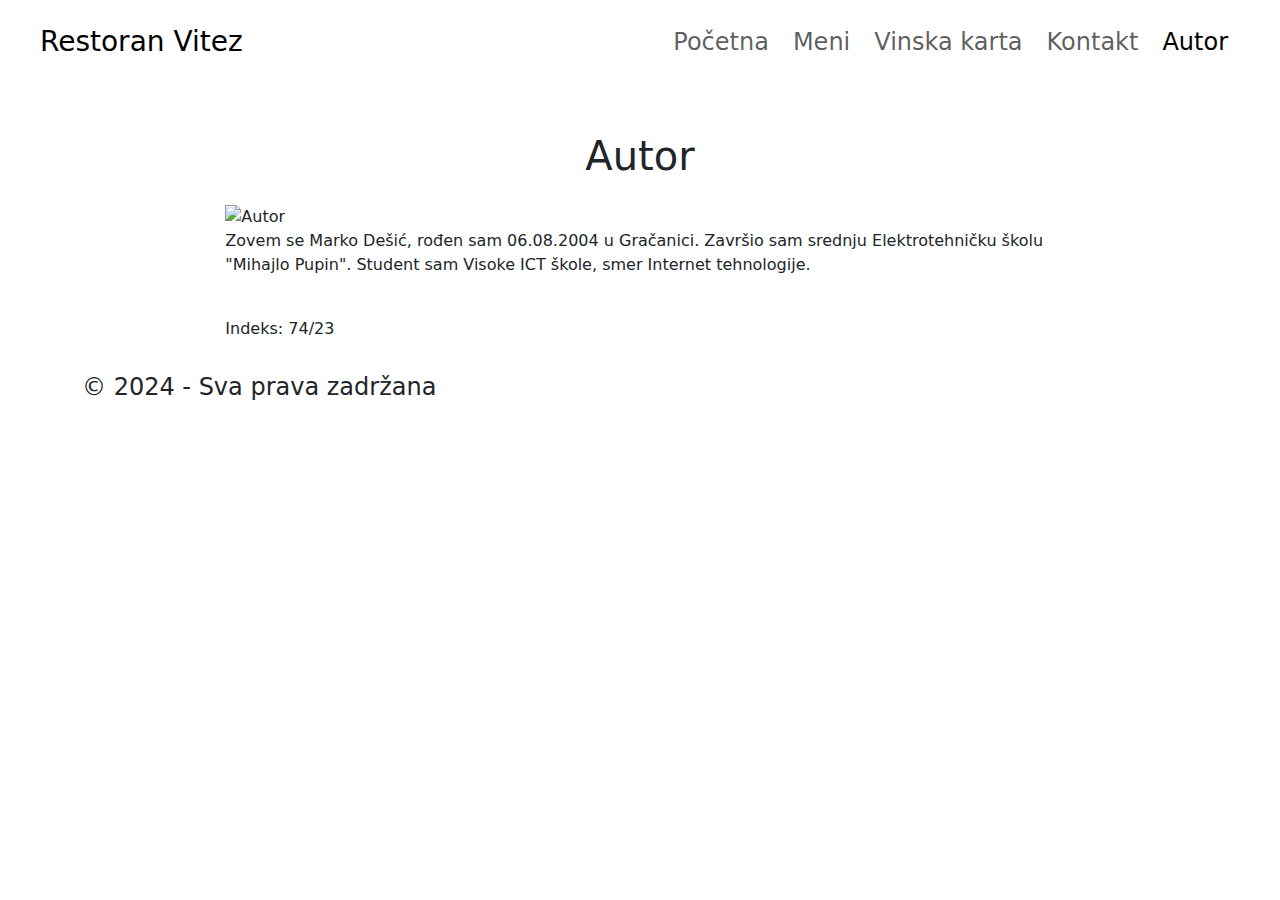
==== autor.html @ 2593a53d "Add files via upload" ====
<!DOCTYPE html>
<html>
    <head>
		  <meta charset="UTF-8" />
      <meta name="viewport" content="width=device-width, initial-scale=1.0" />
		  <meta name="keywords" content="restoran, najbolja hrana, najbolje pice, restorani beograd, vitez" />
		  <meta name="description" content="" />
      <meta name="author" content="Marko Desic"/>
      <meta name="copyright" content="Restoran Vitez 2024."/>
      <link rel="shortcut icon" href="img/vitez.png" type="image/x-icon">
		  <link rel="stylesheet" href="https://cdnjs.cloudflare.com/ajax/libs/font-awesome/6.5.0/css/all.min.css" integrity="sha512-Avb2QiuDEEvB4bZJYdft2mNjVShBftLdPG8FJ0V7irTLQ8Uo0qcPxh4Plq7G5tGm0rU+1SPhVotteLpBERwTkw==" crossorigin="anonymous" referrerpolicy="no-referrer" />
		  <link href="https://cdn.jsdelivr.net/npm/bootstrap@5.3.3/dist/css/bootstrap.min.css" rel="stylesheet" integrity="sha384-QWTKZyjpPEjISv5WaRU9OFeRpok6YctnYmDr5pNlyT2bRjXh0JMhjY6hW+ALEwIH" crossorigin="anonymous"> 
      <link rel="stylesheet" href="css/style.css" text="text/css" />
		  <link rel="stylesheet" href="css/responsive.css" text="text/css" />
		  <title>Restoran Vitez</title>
    </head>

    <body>
        <header id="header">
              <div class="container-fluid"  id="top">
                  <div class="row">
                      <div class="col-12 mx-auto">
                          <nav class="navbar navbar-expand-lg p-3">
                              <div class="container-fluid">
                                <a class="navbar-brand fs-3 active" href="index.html">Restoran Vitez</a>
                                <button class="navbar-toggler navbarboja" type="button" data-bs-toggle="collapse" data-bs-target="#nav1" aria-controls="navbarNav" aria-expanded="false" aria-label="Toggle navigation">
                                  <span class="navbar-toggler-icon"></span>
                                </button>
                                <div class="collapse navbar-collapse justify-content-end fs-4" id="nav1">
                                  <ul class="navbar-nav ">
                                    <li class="nav-item px-1">
                                      <a class="nav-link p-color" href="index.html">Početna</a>
                                    </li>
                                    <li class="nav-item px-1">
                                      <a class="nav-link p-color" href="meni.html">Meni</a>
                                    </li>
                                    <li class="nav-item px-1">
                                      <a class="nav-link p-color" href="vkarta.html">Vinska karta</a>
                                    </li>
                                    <li class="nav-item px-1">
                                      <a class="nav-link p-color" href="kontakt.html">Kontakt</a>
                                    </li>
                                    <li class="nav-item px-1">
                                      <a class="nav-link active" href="autor.html">Autor</a>
                                    </li>
                                  </ul>
                                </div>
                              </div>
                            </nav>
                      </div>
                  </div>
              </div>
        </header>
        <main>
          <div id="autordrzac">
            <div class="container-fluid mt-5">
              <h1 class="text-center mb-4 naslov">Autor</h1>
              <div class="row justify-content-center">
                  <div class="col-12 col-xl-8 autor-container">
                      <img src="img/autor.jpg" alt="Autor" class="autor-img">
                      <div class="spacer"></div>
                      <div class="autor-text">
                        <p>Zovem se Marko Dešić, rođen sam 06.08.2004 u Gračanici. Završio sam srednju Elektrotehničku školu "Mihajlo Pupin". Student sam Visoke ICT škole, smer Internet tehnologije. </p>
                        <br/>
                        <p>Indeks: 74/23</p>
                      </div>
                  </div>
              </div>
            </div>
          </div>
          
        </main>
        <footer class="footer py-3">
          <div class="container">
              <div class="row">
                  <div class="col-12 col-md-6 text-center text-md-start mb-3 mb-md-0">
                      <h4>&copy; 2024 - Sva prava zadržana</h4>
                  </div>
                  <div class="col-12 col-md-6 d-flex justify-content-center justify-content-md-end">
                      <a href="https://www.instagram.com/" target="_blank"class="text-dark me-4"><i class="fa-brands fa-instagram"></i></a>
                      <a href="https://www.facebook.com/?locale=sr_RS" target="_blank" class="text-dark me-4"><i class="fa-brands fa-facebook"></i></a>
                      <a href="https://www.linkedin.com/" target="_blank" class="text-dark me-4"><i class="fa-brands fa-linkedin"></i></a>
                      <a href="sitemap.xml" target="_blank" class="text-dark"><i class="fa-solid fa-sitemap"></i></a>
                  </div>
              </div>
          </div>
      </footer>

        <script src="https://cdn.jsdelivr.net/npm/bootstrap@5.3.3/dist/js/bootstrap.min.js" integrity="sha384-0pUGZvbkm6XF6gxjEnlmuGrJXVbNuzT9qBBavbLwCsOGabYfZo0T0to5eqruptLy" crossorigin="anonymous"></script>
    </body>
</html>
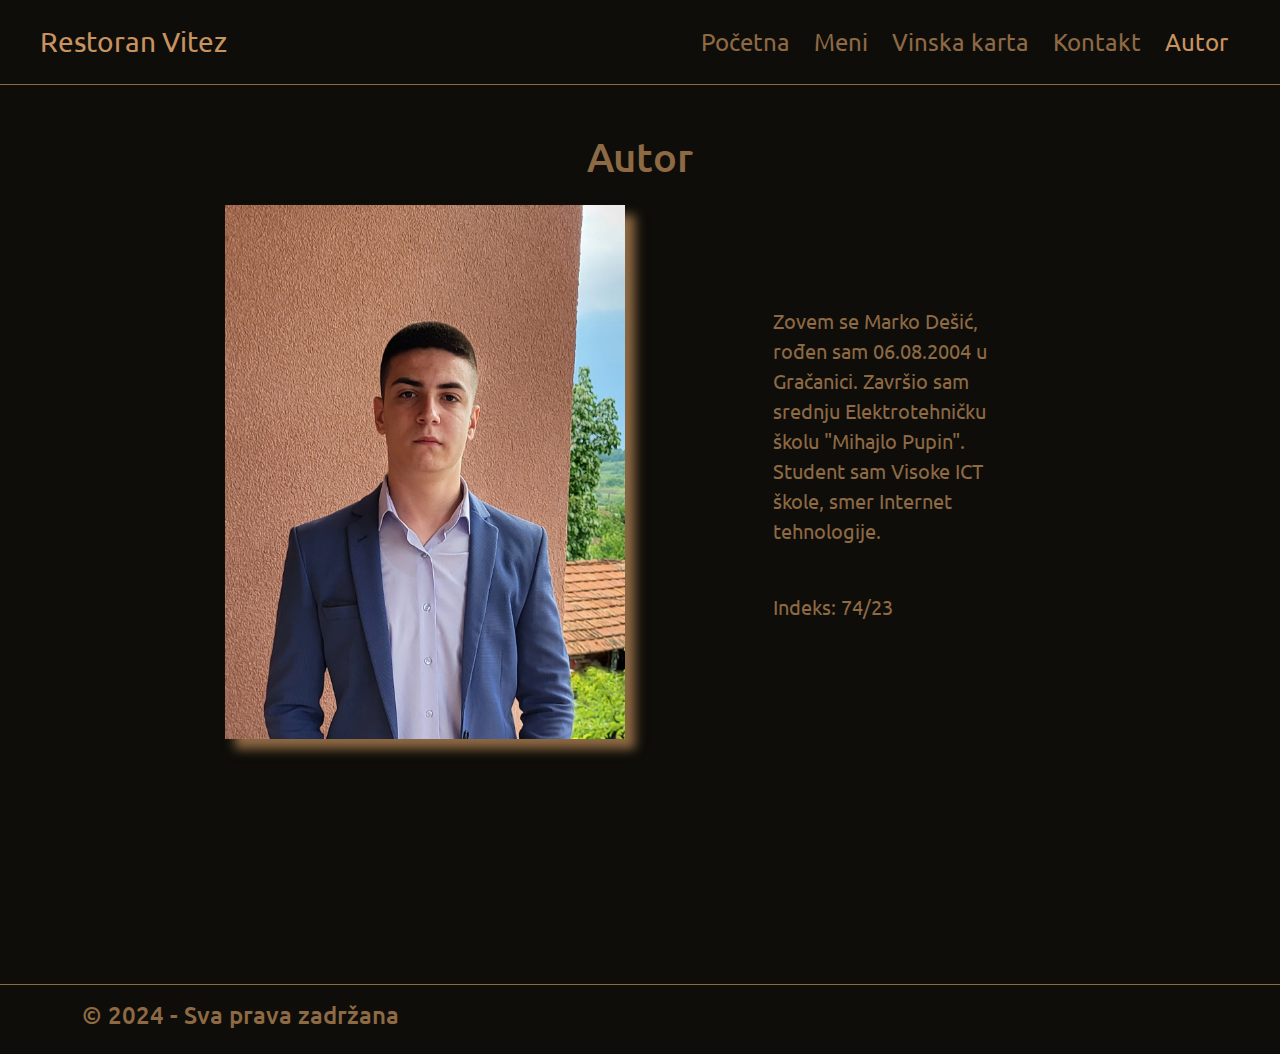
==== commit 3b6cbd3e: "Add files via upload" ====
--- a/autor.html
+++ b/autor.html
@@ -4,7 +4,7 @@
 		  <meta charset="UTF-8" />
       <meta name="viewport" content="width=device-width, initial-scale=1.0" />
 		  <meta name="keywords" content="restoran, najbolja hrana, najbolje pice, restorani beograd, vitez" />
-		  <meta name="description" content="" />
+		  <meta name="description" content="Kulinarska umetnost koja podstiče čula" />
       <meta name="author" content="Marko Desic"/>
       <meta name="copyright" content="Restoran Vitez 2024."/>
       <link rel="shortcut icon" href="img/vitez.png" type="image/x-icon">
--- a/css/style.css
+++ b/css/style.css
@@ -0,0 +1,349 @@
+@import url('https://fonts.googleapis.com/css2?family=Ubuntu&display=swap');
+
+*{
+    margin: 0px;
+    padding: 0px;
+    box-sizing: border-box;
+    font-family: 'Ubuntu', sans-serif;
+}
+:root {
+    --primary: #8d6944;
+    --secondary: #0e0d09;
+    --t-color: #c8935f;
+}
+
+#header{
+    background-color: #0e0d09;
+    width: 100%;
+}
+
+.navbarboja{
+    background-color: var(--primary);
+}
+
+.p-color{
+   color: #8d6944; 
+}
+
+.active, .nav-link:hover{
+    color: var(--t-color) !important;
+}
+main{
+    background-color: var(--secondary);
+}
+.carousel-item {
+    height: 800px;
+  }
+  
+.carousel-item img{
+    height: 800px;
+    width: 100%;
+}
+
+.carousel-caption {
+    font-size: 24px;
+    background-color: rgba(0, 0, 0, 0.7); 
+    width: 100%;
+    left: 0;
+    bottom: 50px; 
+    text-align: center;
+}
+
+.about-section{
+    background-color: var(--secondary);
+}
+
+.content-block {
+    height: 400px; 
+    display: flex;
+    flex-direction: column;
+    justify-content: center;
+    align-items: center;
+    text-align: center;
+}
+.content-block i {
+    font-size: 2rem; 
+    margin-bottom: 15px; 
+}
+
+#usluge{
+    border-bottom: 1px solid var(--t-color);
+    border-top: 1px solid var(--t-color);
+    width: 100%;
+}
+
+.naslov{
+    color: var(--primary);
+    font-size: 40px;
+}
+
+.usluga{
+    background-color: var(--primary);
+    border-radius: 10px;
+    transition: 0.5s;
+    width: 300px;
+    margin-bottom: 20px;
+}
+
+.usluga .fa-solid{
+    font-size: 60px;
+    color: var(--secondary);
+}
+
+.usluga h3{
+    font-size: 40px;
+    color: var(--secondary);
+}
+.usluga p{
+    font-size: 19px;
+    color: var(--secondary);
+}
+
+.usluga:hover{
+    background-color: var(--t-color);
+}
+
+.dugme{
+    height: 50px;
+    background-color: var(--primary);
+    transition: 0.5s;
+}
+
+.dugme1{
+    height: 50px;
+    background-color: var(--secondary);
+    transition: 0.5s;
+    color: var(--primary);
+}
+#usluge .dugme1{
+    width: 50%;
+}
+
+.dugme:hover{
+    background-color: var(--t-color);
+}
+
+.guest-card {
+    min-height: 400px; 
+}
+.guest-image {
+    width: 80px;
+    height: 80px;
+    border-radius: 50%;
+    object-fit: cover;
+}
+.horizontal-line {
+    width: 100%;
+    height: 2px;
+    background-color: #000;
+    margin: 15px 0;
+}
+.card-body {
+    display: flex;
+    flex-direction: column;
+    align-items: start;
+    background-color: var(--primary);
+    border-radius: 10px;
+}
+
+.card {
+    background: none;
+}
+
+#opinions{
+    border-bottom: 1px solid var(--t-color);
+    width: 100%;
+}
+
+#block{
+    border-bottom: 1px solid var(--t-color); 
+}
+#block p{
+    color: var(--primary);
+    font-size: 25px;
+}
+.content-div {
+    display: flex;
+    flex-direction: column;
+    justify-content: center; 
+}
+.img-fluid {
+    max-height: 100%; 
+    object-fit: cover; 
+}
+.btn {
+    width: 30%; 
+    margin: auto; 
+}
+
+.left{
+    border-top: 2px solid var(--primary);
+    border-left: 2px solid var(--primary);
+}
+
+.right{
+    border-bottom: 2px solid var(--primary);
+    border-right: 2px solid var(--primary);;
+}
+
+footer{
+    background-color: var(--secondary);
+    border-top: 1px solid var(--primary);
+    width: 100%;
+    color: var(--primary);
+}
+
+footer .fa-solid, .fa-brands{
+    color: var(--primary);
+    font-size: 30px;
+}
+
+/* MENI STRANICA*/
+#cover{
+    height: 100vh;
+    border-bottom: 1px solid var(--primary);
+}
+.cover-container {
+    display: flex;
+    align-items: center; 
+    justify-content: center; 
+    background: linear-gradient(to bottom, rgba(0,0,0,0.5), rgba(0,0,0,0.5)), url('../img/menu.jpg'); 
+    background-size: cover;
+    background-position: center;
+    color: #c2c2c2;
+}
+
+.cover-heading {
+    font-size: 8em;
+    font-weight: bold;
+    animation: slideIn 1.5s ease-out;
+}
+
+@keyframes slideIn {
+    from {
+        transform: translateX(-1000px);
+    }
+    to {
+        transform: translateX(0);
+    }
+}
+
+.menu-section {
+    border-right: 2px solid var(--primary); 
+}
+.menu-item {
+    text-align: center; 
+    padding: 20px 0; 
+}
+.menu-section:last-child {
+    border-right: none; 
+}
+.naslov, .menu-subtitle, .menu-name, .menu-price, .menu-ingredients {
+    margin-bottom: 10px; 
+}
+
+.menu-subtitle, .menu-name, .menu-ingredients {
+    color: #c2c2c2;
+}
+
+.menu-price{
+    color: var(--t-color);
+}
+
+/*VINSKA KARTA*/
+
+.cover-container2{
+    display: flex;
+    align-items: center; 
+    justify-content: center; 
+    background: linear-gradient(to bottom, rgba(0,0,0,0.5), rgba(0,0,0,0.5)), url('../img/vkarta.jpg'); 
+    background-size: cover;
+    background-position: center;
+    color: #c2c2c2; 
+}
+.image-container {
+    width: 100%; 
+}
+ .content-container h2 {
+    color: var(--primary);
+    font-size: 50px;
+    text-align: center;
+}
+.content-container p {
+    color: #c2c2c2;
+    font-size: 30px;
+    text-align: justify;
+}
+.image-container img {
+    width: 100%;
+    height: auto;
+}
+.content-text1 {
+    display: flex;
+    flex-direction: column;
+    justify-content: center;
+}
+
+#vino{
+    border-bottom: 1px solid var(--primary);
+}
+
+/*KONTAKT*/
+
+.map-responsive {
+    overflow: hidden;
+    padding-bottom: 56.25%; 
+    position: relative;
+    height: 0;
+    width: 100%;
+}
+.map-responsive iframe {
+    left: 0;
+    top: 0;
+    height: 100%;
+    width: 100%;
+    position: absolute;
+}
+
+#kontakt-mapa{
+    border-top: 1px solid var(--primary);
+    height: 100vh;
+}
+
+textarea{
+ resize: none;
+ height: 100px;
+}
+
+/*AUTOR*/
+
+#autordrzac{
+    border-top: 1px solid var(--primary);
+    height: 100vh;
+}
+.autor-container {
+    display: flex;
+    flex-direction: column;
+    gap: 30px;
+}
+.autor-img {
+    width: 100%;
+    max-width: 400px;
+    animation: slideIn 2s forwards;
+    box-shadow: 10px 10px 10px var(--primary);
+}
+@keyframes slideIn {
+    from {
+        opacity: 0;
+        transform: translateX(-100%);
+    }
+    to {
+        opacity: 1;
+        transform: translateX(0);
+    }
+}
+.autor-text {
+    padding: 20px;
+    font-size: 20px;
+    color: var(--primary);
+}--- a/css/responsive.css
+++ b/css/responsive.css
@@ -0,0 +1,121 @@
+@media screen and (max-width: 1470px){
+    #block p{
+        font-size: 20px;
+    }
+
+    #block .dugme{
+        width: 50%;
+    }
+    .spacer{
+        width: 0px;
+    }
+}
+
+@media screen and (max-width: 1200px) {
+    .card-text {
+        font-size: 25px;
+    }
+    #kontakt-mapa{
+        height: auto;
+    }
+}
+
+@media screen and (max-width: 1168px) {
+    .content-container h2 {
+        font-size: 40px;
+    }
+    .content-container p {
+        font-size: 20px;
+    }
+}
+
+@media screen and (max-width: 860px) {
+    #block .dugme{
+        width: 60%;
+        margin-bottom: 15px;
+    }
+}
+
+@media screen and (max-width: 778px){
+    #cover-text1{
+        font-size: 6rem;
+        text-align: center;
+    }
+}
+@media (min-width: 768px) {
+    .autor-container {
+        flex-direction: row;
+        align-items: center;
+    }
+    .spacer {
+        width: 400px;
+    }
+}
+
+@media screen and (max-width: 767px){
+    #block #zamena-mesta{
+    flex-direction: column-reverse;
+    }
+    #autordrzac{
+        height: auto;
+    }
+    .autor-img{
+        margin: 0px auto;
+    }
+
+    #block #zamena-mesta h2{
+        margin-top: 20px;    
+    }
+
+    .menu-section{
+        border-right: none;
+        border-bottom: 1px solid var(--primary);
+    }
+    
+}
+
+@media screen and (max-width: 600px) {
+    .card-text {
+        font-size: 20px;
+    } 
+}
+
+@media screen and (max-width: 596px)
+{
+    #cover-text1{
+        font-size: 5rem;
+    } 
+}
+
+@media screen and (max-width: 400px) {
+    #usluge .dugme{
+        width: 50%;
+    }
+}
+@media screen and (max-width: 350px) {
+    #usluge .usluga{
+        width: 250px;
+        height: 450px;
+        display: flex;
+        align-items: center;
+    }
+}
+
+@media screen and (max-width: 320px) {
+    #block .dugme{
+        width: 70%;
+    }
+    #block p{
+        font-size: 15px;
+    }
+
+    #cover-text{
+        font-size: 6rem;
+    }
+}
+
+@media screen and (max-width: 278px) {
+    #block .dugme{
+        width: 80%;
+    }
+}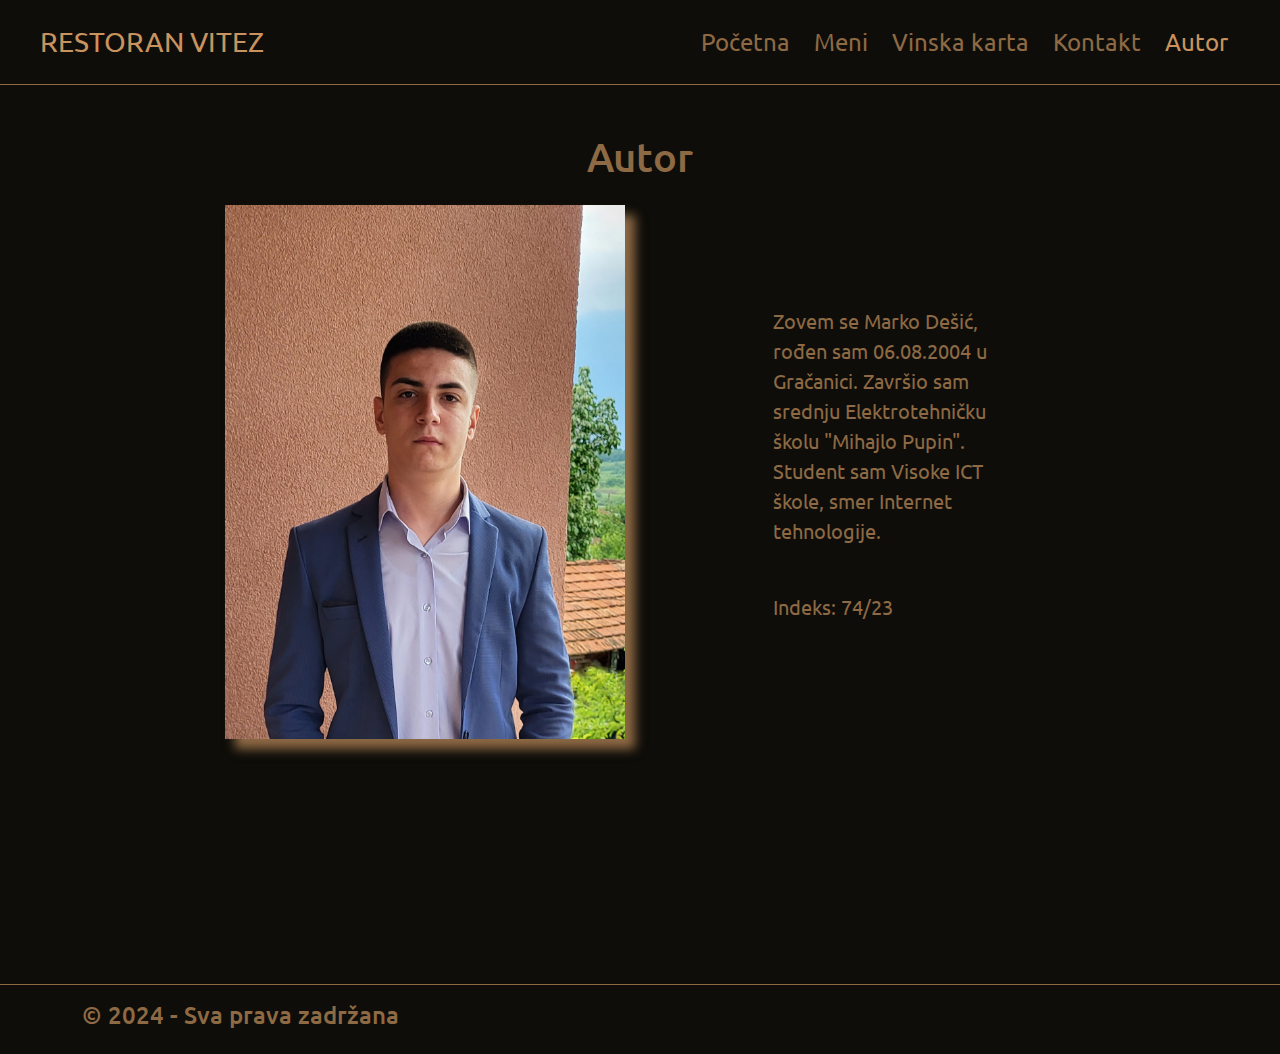
==== commit 477534c4: "Add files via upload" ====
--- a/autor.html
+++ b/autor.html
@@ -22,7 +22,7 @@
                       <div class="col-12 mx-auto">
                           <nav class="navbar navbar-expand-lg p-3">
                               <div class="container-fluid">
-                                <a class="navbar-brand fs-3 active" href="index.html">Restoran Vitez</a>
+                                <a class="navbar-brand fs-3 active text-uppercase" href="index.html">Restoran Vitez</a>
                                 <button class="navbar-toggler navbarboja" type="button" data-bs-toggle="collapse" data-bs-target="#nav1" aria-controls="navbarNav" aria-expanded="false" aria-label="Toggle navigation">
                                   <span class="navbar-toggler-icon"></span>
                                 </button>
--- a/css/style.css
+++ b/css/style.css
@@ -3,7 +3,8 @@
 *{
     margin: 0px;
     padding: 0px;
-    box-sizing: border-box;
+    box-sizing: 
+    box;
     font-family: 'Ubuntu', sans-serif;
 }
 :root {
@@ -31,8 +32,10 @@
 main{
     background-color: var(--secondary);
 }
+
 .carousel-item {
     height: 800px;
+    border-bottom: 1px solid var(--t-color);
   }
   
 .carousel-item img{
@@ -68,7 +71,6 @@
 
 #usluge{
     border-bottom: 1px solid var(--t-color);
-    border-top: 1px solid var(--t-color);
     width: 100%;
 }
 
@@ -199,7 +201,7 @@
 }
 
 /* MENI STRANICA*/
-#cover{
+#cover-meni{
     height: 100vh;
     border-bottom: 1px solid var(--primary);
 }
